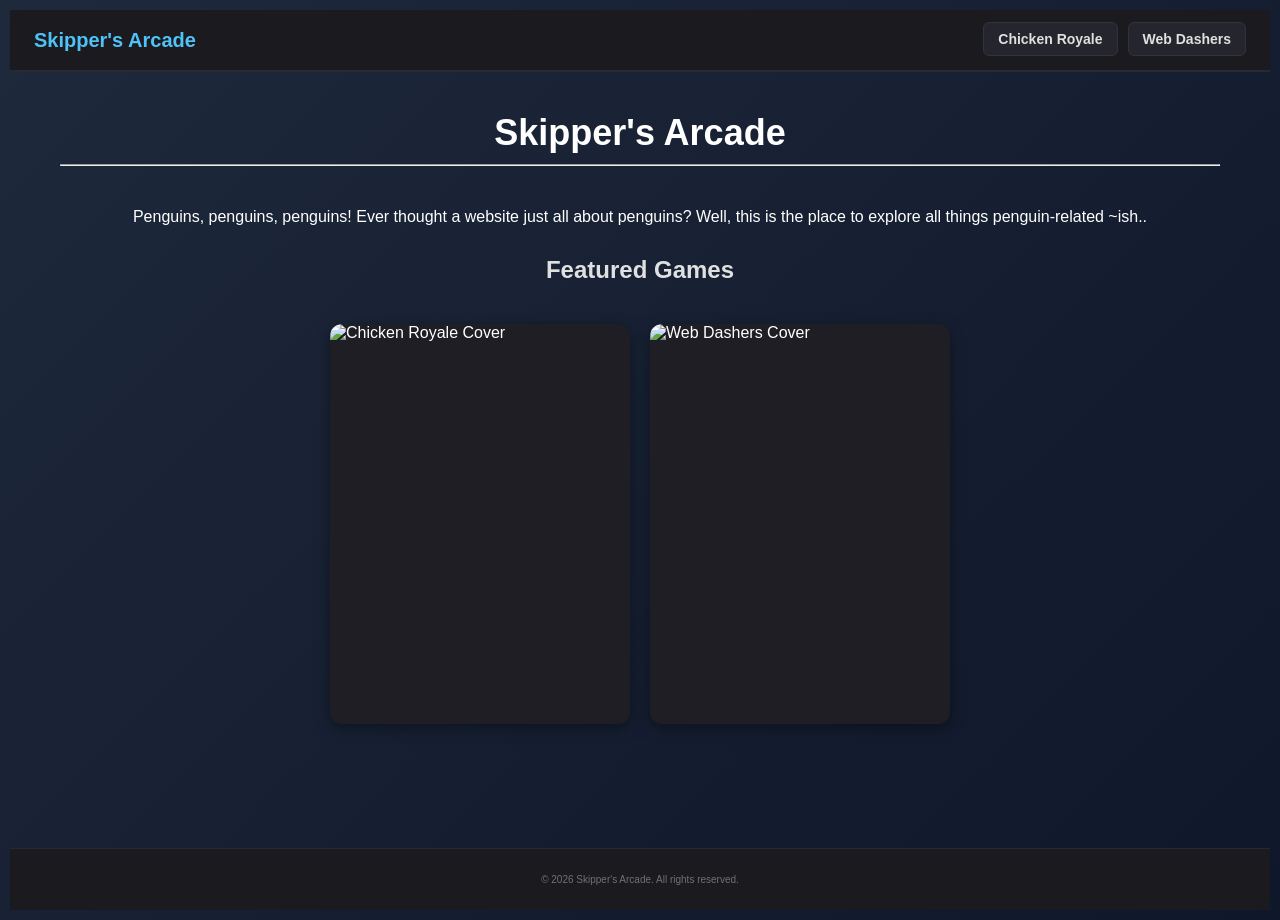
==== index.html @ 4d292603 "Initial arcade commit" ====
<!DOCTYPE html>
<html lang="en">
<head>
    <meta charset="UTF-8">
    <meta name="viewport" content="width=device-width, initial-scale=1.0">
    <title>Skipper's Arcade</title>
    <link rel="stylesheet" href="style.css">
    <style>
        /* Your CSS styling will go here later */
        body {
            background: linear-gradient(135deg, #1e293b, #0f172a);
            font-family: Arial, sans-serif, cursive;
            margin: 0;
            padding: 10px;
            color:white;
        }

    .Copyright {
        opacity: 0.8;
        text-align: center;
        font-size: 10px;
        display: block;
    }
    #anim{
         text-align: center;
        animation: rgbRainbow 6s linear infinite;
}
   .section-subtitle {
    text-align: center;
    font-size: 24px;
    margin-top: 20px;
}

.game-container {
    display: flex;
    justify-content: center;
    padding: 20px;
}

.game-card {
    position: relative;
    width: 300px;
    height: 400px;
    border-radius: 12px;
    overflow: hidden;
    box-shadow: 0 4px 15px rgba(0,0,0,0.4);
    cursor: pointer;
}

.game-image {
    width: 100%;
    height: 100%;
    object-fit: cover;
    display: block;
}

.game-overlay {
    position: absolute;
    top: 0;
    left: 0;
    width: 100%;
    height: 100%;
    /* Creates the black fade overlay from bottom to top */
    background: linear-gradient(to top, rgba(0, 0, 0, 0.95) 0%, rgba(0, 0, 0, 0) 100%);
    display: flex;
    align-items: flex-end; 
    padding: 20px;
    box-sizing: border-box;
    opacity: 0;
    transition: opacity 0.4s ease;
}

.game-title {
    color: #ffffff;
    font-size: 22px;
    margin: 0;
}

/* Fades the card overlay to black on hover */
.game-card:hover .game-overlay {
    opacity: 1;
}

@keyframes rgbRainbow {
  0%, 100% { color: rgb(255, 0, 0); }
  17% { color: rgb(255, 165, 0); }
  33% { color: rgb(255, 255, 0); }
  50% { color: rgb(0, 128, 0); }
  67% { color: rgb(0, 0, 255); }
  83% { color: rgb(75, 0, 130); }
 
    }
    /* Locks the size of the sidebar mini-cards */
.mini-card {
    position: relative;
    width: 100%;
    height: 110px; /* Change this number to make sidebar thumbnails taller or shorter */
    border-radius: 10px;
    overflow: hidden;
    border: 2px solid #2e2e38;
    cursor: pointer;
    background-color: #1e1e24;
    transition: all 0.25s ease;
}

/* Scales sidebar images properly */
.mini-game-image {
    width: 100%;
    height: 100%;
    object-fit: cover;
    object-position: center;
    display: block;
}
    /* Top Navigation Bar */
.arcade-navbar {
    background-color: #1a1a1f;
    padding: 12px 24px;
    display: flex;
    align-items: center;
    justify-content: space-between;
    border-bottom: 2px solid #292933;
    position: sticky;
    top: 0;
    z-index: 1000;
}

/* Website Logo / Home Link */
.nav-brand {
    color: #4fc3f7;
    font-size: 20px;
    font-weight: bold;
    text-decoration: none;
    white-space: nowrap;
    margin-right: 20px;
}

/* Container for the game links */
.nav-links {
    display: flex;
    gap: 10px;
    overflow-x: auto; /* Lets users scroll sideways if you add lots of games */
    padding-bottom: 2px;
}

/* Individual Game Buttons */
.nav-item {
    color: #e0e0e0;
    background-color: #25252d;
    text-decoration: none;
    font-size: 14px;
    font-weight: bold;
    padding: 8px 14px;
    border-radius: 6px;
    border: 1px solid #32323e;
    white-space: nowrap;
    transition: all 0.2s ease;
}

.nav-item:hover {
    background-color: #4fc3f7;
    color: #121214;
    border-color: #4fc3f7;
}

    </style>
</head>
<body>

    <!-- Header / Navigation Bar -->
    <header>
    <nav class="arcade-navbar">
        <a href="index.html" class="nav-brand">Skipper's Arcade</a>
        <div class="nav-links" id="navbar-games">
            <!-- JavaScript will automatically fill this with your games -->
        </div>
    </nav>
</header>


    <!-- Main Content Container -->
    <main>
    <section id="my-games">
        <h1 id="anim">Skipper's Arcade</h1>
         <hr>
            <br>
            <p style="text-align: center;">Penguins, penguins, penguins! Ever thought a website just all about penguins?
            Well, this is the place to explore all things penguin-related ~ish..
            </p>

        <h2>Featured Games</h2>

        <!-- This is the empty box that JavaScript will automatically fill up with games -->
        <div class="game-container" id="homepage-games-grid"></div>
    </section>
</main>

<!-- Place this script at the bottom of index.html, right before the closing </body> tag -->
    <!-- Load the shared master list first -->
<script src="games.js"></script>

<!-- Then build the homepage cards -->
<script>
    const homeGrid = document.getElementById('homepage-games-grid');
    
    if (homeGrid) {
        masterGamesList.forEach(game => {
            const gameLink = document.createElement('a');
            gameLink.href = `webdashers.html?game=${encodeURIComponent(game.url)}`;
            gameLink.style.textDecoration = "none";
            gameLink.style.color = "inherit";

            gameLink.innerHTML = `
                <div class="game-card">
                    <img src="${game.image}" alt="${game.name} Cover" class="game-image">
                    <div class="game-overlay">
                        <h3 class="game-title">${game.name}</h3>
                    </div>
                </div>
            `;
            homeGrid.appendChild(gameLink);
        });
    }
</script>


    <!-- Footer -->
    <footer>
        <p class="Copyright">&copy; 2026 Skipper's Arcade. All rights reserved.</p>
    </footer>

</body>
</html>
---- style.css ----
/* Base Page Setup */
body {
    font-family: Arial, sans-serif;
    background-color: #121214;
    color: #ffffff;
    margin: 0;
    padding: 0;
    display: flex;
    flex-direction: column;
    min-height: 100vh;
}

/* Rainbow Heading Animation */
#anim {
    text-align: center;
    font-size: 36px;
    margin: 20px 0 10px 0;
    animation: rgbRainbow 4s linear infinite;
}

@keyframes rgbRainbow {
    0% { color: #ff4fc3; }
    25% { color: #4fc3f7; }
    50% { color: #69f0ae; }
    75% { color: #ffd54f; }
    100% { color: #ff4fc3; }
}

/* Top Navigation Bar (Shared across both pages) */
.arcade-navbar {
    background-color: #1a1a1f;
    padding: 12px 24px;
    display: flex;
    align-items: center;
    justify-content: space-between;
    border-bottom: 2px solid #292933;
    position: sticky;
    top: 0;
    z-index: 1000;
}

.nav-brand {
    color: #4fc3f7;
    font-size: 20px;
    font-weight: bold;
    text-decoration: none;
    white-space: nowrap;
    margin-right: 20px;
}

.nav-links {
    display: flex;
    gap: 10px;
    overflow-x: auto;
    padding-bottom: 2px;
}

.nav-item {
    color: #e0e0e0;
    background-color: #25252d;
    text-decoration: none;
    font-size: 14px;
    font-weight: bold;
    padding: 8px 14px;
    border-radius: 6px;
    border: 1px solid #32323e;
    white-space: nowrap;
    transition: all 0.2s ease;
}

.nav-item:hover {
    background-color: #4fc3f7;
    color: #121214;
    border-color: #4fc3f7;
}

/* Homepage Layout & Game Cards (index.html) */
main {
    flex: 1;
    padding: 20px;
    max-width: 1200px;
    margin: 0 auto;
    width: 100%;
    box-sizing: border-box;
}

h2 {
    text-align: center;
    color: #e0e0e0;
    margin-top: 30px;
}

.game-container {
    display: flex;
    justify-content: center;
    gap: 20px;
    flex-wrap: wrap;
    padding: 20px;
}

.game-card {
    position: relative;
    width: 240px;
    height: 300px;
    border-radius: 12px;
    overflow: hidden;
    box-shadow: 0 4px 15px rgba(0, 0, 0, 0.4);
    cursor: pointer;
    background-color: #1e1e24;
    transition: transform 0.25s ease;
}

.game-card:hover {
    transform: scale(1.05);
}

.game-image {
    width: 100%;
    height: 100%;
    object-fit: cover;
    object-position: center;
    display: block;
}

.game-overlay {
    position: absolute;
    top: 0;
    left: 0;
    width: 100%;
    height: 100%;
    background: linear-gradient(to top, rgba(0, 0, 0, 0.95) 0%, rgba(0, 0, 0, 0) 100%);
    display: flex;
    align-items: flex-end;
    padding: 20px;
    box-sizing: border-box;
    opacity: 0;
    transition: opacity 0.35s ease;
}

.game-title {
    color: #ffffff;
    font-size: 22px;
    margin: 0;
    text-shadow: 0 2px 4px rgba(0, 0, 0, 0.6);
}

.game-card:hover .game-overlay {
    opacity: 1;
}

/* Arcade Game Player Layout (webdashers.html) */
.arcade-layout {
    display: flex;
    flex: 1;
    width: 100%;
    height: calc(100vh - 58px);
}

.sidebar {
    width: 250px;
    background-color: #16161a;
    padding: 20px;
    box-sizing: border-box;
    display: flex;
    flex-direction: column;
    gap: 15px;
    overflow-y: auto;
    border-right: 1px solid #25252b;
}

.sidebar.right {
    border-right: none;
    border-left: 1px solid #25252b;
}

.sidebar h3 {
    font-size: 14px;
    color: #777777;
    margin: 0 0 10px 0;
    text-transform: uppercase;
    letter-spacing: 1px;
}

.mini-card {
    position: relative;
    width: 100%;
    height: 100px;
    border-radius: 10px;
    overflow: hidden;
    border: 2px solid #2e2e38;
    cursor: pointer;
    background-color: #1e1e24;
    transition: all 0.25s ease;
}

.mini-card:hover {
    transform: scale(1.03);
    border-color: #4fc3f7;
    box-shadow: 0 4px 12px rgba(79, 195, 247, 0.2);
}

.mini-game-image {
    width: 100%;
    height: 100%;
    object-fit: cover;
    object-position: center;
    display: block;
}

.mini-overlay {
    position: absolute;
    bottom: 0;
    left: 0;
    width: 100%;
    background: linear-gradient(to top, rgba(0, 0, 0, 0.95) 0%, rgba(0, 0, 0, 0.4) 100%);
    padding: 8px 12px;
    box-sizing: border-box;
}

.mini-title {
    color: #ffffff;
    font-size: 13px;
    font-weight: bold;
    text-shadow: 0 1px 3px rgba(0, 0, 0, 0.8);
}

.game-stage {
    flex: 1;
    background-color: #0b0b0d;
    display: flex;
    flex-direction: column;
    align-items: center;
    justify-content: center;
    padding: 20px;
}

.game-frame-container {
    width: 100%;
    max-width: 950px;
    height: 600px;
    background-color: #1e1e24;
    border-radius: 12px;
    overflow: hidden;
    border: 2px solid #2f2f3b;
    box-shadow: 0 10px 30px rgba(0, 0, 0, 0.8);
    transition: all 0.3s ease;
}

.game-frame-container iframe {
    width: 100%;
    height: 100%;
    border: none;
}

.controls-panel {
    width: 100%;
    max-width: 950px;
    display: flex;
    gap: 10px;
    margin-top: 15px;
    justify-content: flex-end;
}

.control-btn {
    background-color: #1e1e24;
    color: #4fc3f7;
    border: 1px solid #2f2f3b;
    padding: 10px 18px;
    border-radius: 6px;
    cursor: pointer;
    font-weight: bold;
    font-size: 14px;
    transition: all 0.2s ease;
}

.control-btn:hover {
    background-color: #25252b;
    border-color: #4fc3f7;
    color: #ffffff;
}

/* Theater Mode Toggle Classes */
.hide-sidebar {
    display: none !important;
}

.theater-grow {
    max-width: 100% !important;
    height: 80vh !important;
}

/* Footer */
footer {
    background-color: #1a1a1f;
    text-align: center;
    padding: 15px;
    font-size: 14px;
    color: #888888;
    border-top: 1px solid #292933;
}
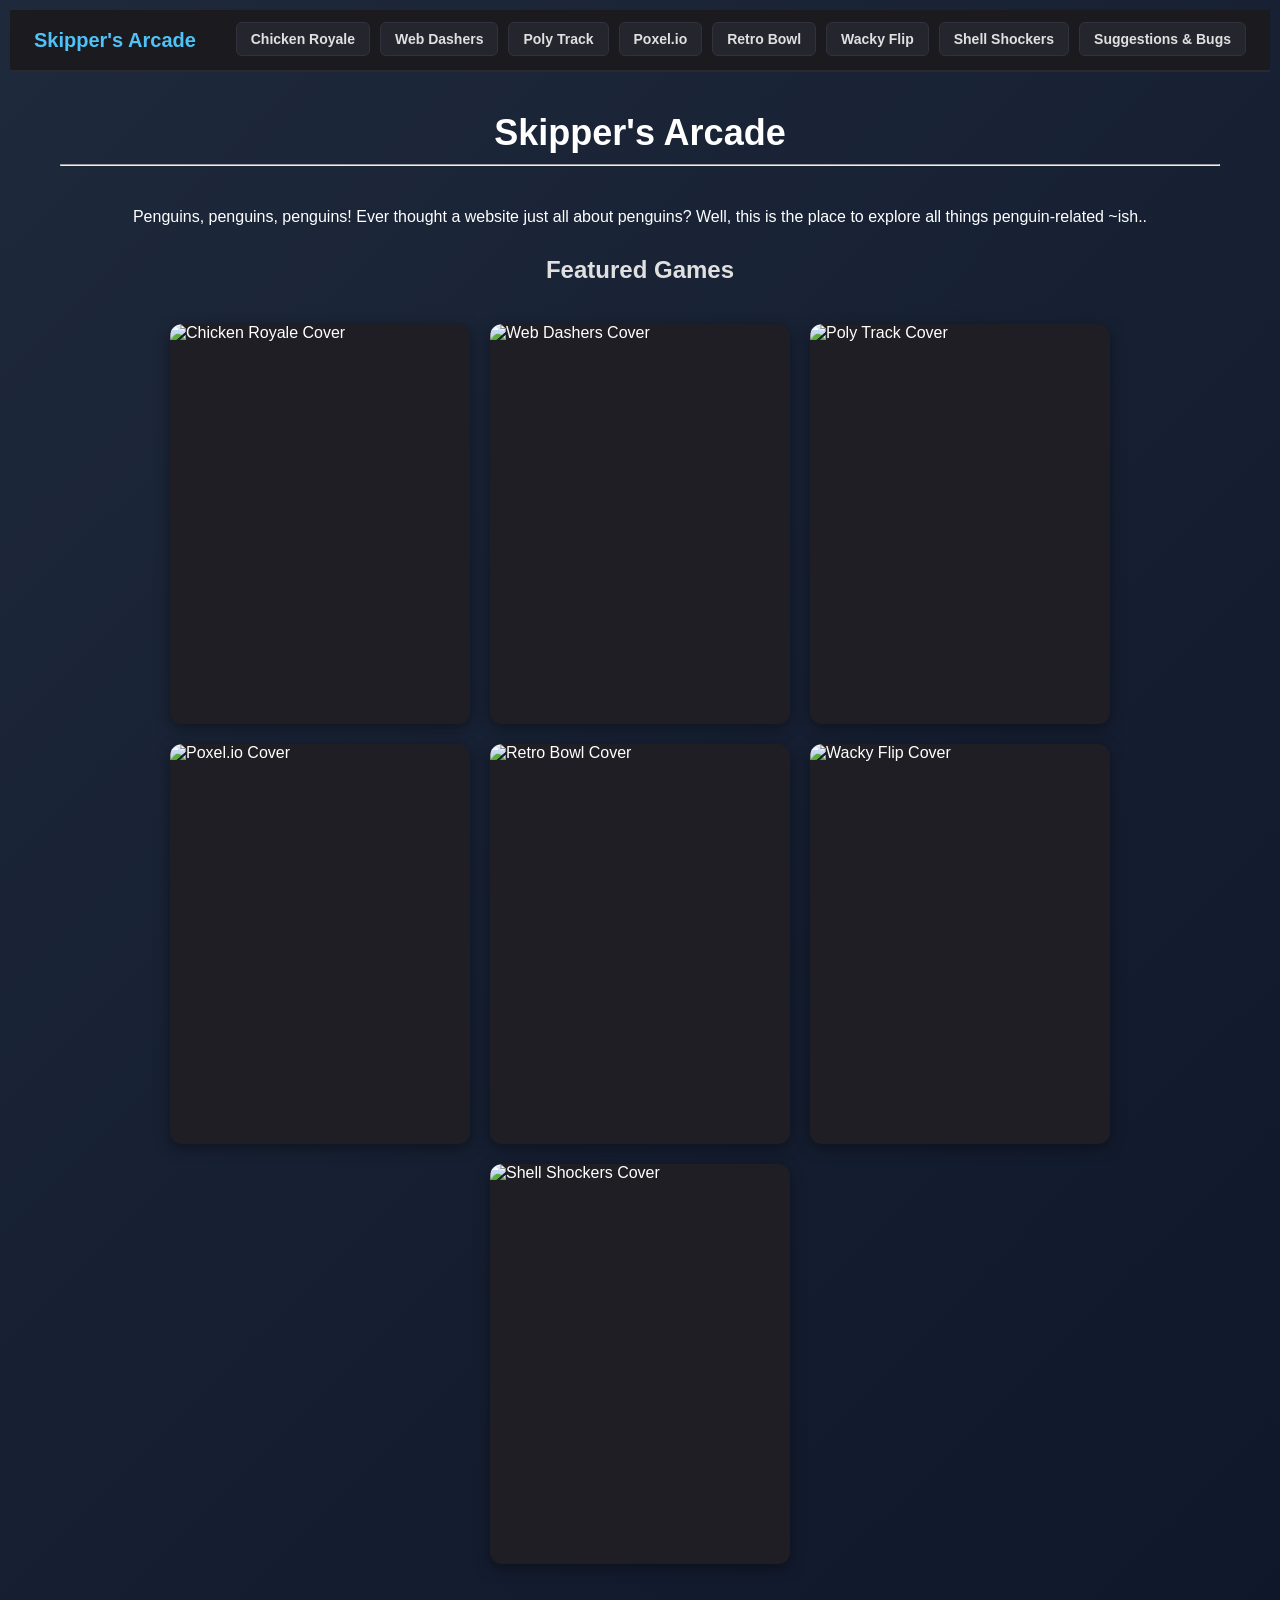
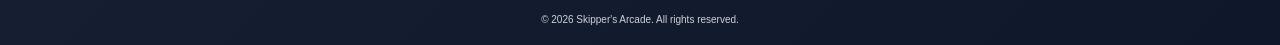
==== commit 897eb154: "Add favicon link to index.html" ====
--- a/index.html
+++ b/index.html
@@ -4,6 +4,7 @@
     <meta charset="UTF-8">
     <meta name="viewport" content="width=device-width, initial-scale=1.0">
     <title>Skipper's Arcade</title>
+    <link rel="icon" type="image/png" href="https://www.datocms-assets.com/129288/1734105343-homepage_header.png">
     <link rel="stylesheet" href="style.css">
     <style>
         /* Your CSS styling will go here later */
--- a/style.css
+++ b/style.css
@@ -27,6 +27,28 @@
 }
 
 /* Top Navigation Bar (Shared across both pages) */
+/* Back to Hub Button Styling */
+.back-btn {
+    color: #4fc3f7;
+    text-decoration: none; /* Removes the underline completely */
+    font-weight: bold;
+    font-size: 16px;
+    display: inline-flex;
+    align-items: center;
+    gap: 6px;
+    padding: 6px 12px;
+    border-radius: 6px;
+    transition: background-color 0.2s ease, color 0.2s ease;
+}
+
+.back-btn:hover,
+.back-btn:focus,
+.back-btn:active {
+    text-decoration: none; /* Keeps the underline hidden when hovered or clicked */
+    background-color: #25252d;
+    color: #ffffff;
+}
+
 .arcade-navbar {
     background-color: #1a1a1f;
     padding: 12px 24px;
@@ -153,19 +175,20 @@
     display: flex;
     flex: 1;
     width: 100%;
-    height: calc(100vh - 58px);
+    min-height: calc(100vh - 58px); /* Allows scrolling if content ever exceeds screen height */
 }
 
 .sidebar {
-    width: 250px;
+    width: 220px; /* Slightly narrower so the game gets more room on laptops */
     background-color: #16161a;
-    padding: 20px;
+    padding: 16px;
     box-sizing: border-box;
     display: flex;
     flex-direction: column;
-    gap: 15px;
+    gap: 12px;
     overflow-y: auto;
     border-right: 1px solid #25252b;
+    flex-shrink: 0;
 }
 
 .sidebar.right {
@@ -174,9 +197,9 @@
 }
 
 .sidebar h3 {
-    font-size: 14px;
+    font-size: 13px;
     color: #777777;
-    margin: 0 0 10px 0;
+    margin: 0 0 8px 0;
     text-transform: uppercase;
     letter-spacing: 1px;
 }
@@ -184,13 +207,14 @@
 .mini-card {
     position: relative;
     width: 100%;
-    height: 100px;
+    height: 90px;
     border-radius: 10px;
     overflow: hidden;
     border: 2px solid #2e2e38;
     cursor: pointer;
     background-color: #1e1e24;
     transition: all 0.25s ease;
+    flex-shrink: 0;
 }
 
 .mini-card:hover {
@@ -226,18 +250,23 @@
 
 .game-stage {
     flex: 1;
+    min-width: 0; /* Prevents flex items from overflowing horizontally */
     background-color: #0b0b0d;
     display: flex;
     flex-direction: column;
     align-items: center;
     justify-content: center;
-    padding: 20px;
-}
-
+    padding: 16px;
+    box-sizing: border-box;
+}
+
+/* Responsive Game Screen that scales with your window height */
 .game-frame-container {
     width: 100%;
     max-width: 950px;
-    height: 600px;
+    height: calc(100vh - 155px); /* Automatically leaves room for the navbar AND buttons below */
+    max-height: 600px;
+    min-height: 300px;
     background-color: #1e1e24;
     border-radius: 12px;
     overflow: hidden;
@@ -257,8 +286,9 @@
     max-width: 950px;
     display: flex;
     gap: 10px;
-    margin-top: 15px;
+    margin-top: 12px;
     justify-content: flex-end;
+    flex-shrink: 0; /* Keeps buttons from getting squished */
 }
 
 .control-btn {
@@ -286,15 +316,84 @@
 
 .theater-grow {
     max-width: 100% !important;
-    height: 80vh !important;
-}
-
-/* Footer */
-footer {
+    max-height: none !important;
+    height: calc(100vh - 145px) !important;
+}
+
+/* Mobile & Small Screen Stacking (under 850px wide) */
+@media (max-width: 850px) {
+    .arcade-layout {
+        flex-direction: column;
+        height: auto;
+    }
+
+    .game-stage {
+        order: -1; /* Keeps the game and buttons at the very top on narrow screens */
+        width: 100%;
+    }
+
+    .game-frame-container {
+        height: 55vh;
+        min-height: 280px;
+    }
+
+    .sidebar {
+        width: 100%;
+        border-right: none;
+        border-left: none;
+        border-top: 1px solid #25252b;
+        flex-direction: row;
+        overflow-x: auto;
+    }
+
+    .mini-card {
+        width: 160px;
+    }
+}
+
+
+/* Suggestions & Bug Fixes Page Styles */
+.feedback-section {
+    max-width: 650px;
+    margin: 0 auto;
+}
+
+.form-box, .changelog-box {
     background-color: #1a1a1f;
-    text-align: center;
-    padding: 15px;
+    border: 1px solid #292933;
+    border-radius: 12px;
+    padding: 24px;
+    margin-top: 20px;
+    display: flex;
+    flex-direction: column;
+    gap: 12px;
+}
+
+.form-input {
+    background-color: #121214;
+    color: #ffffff;
+    border: 1px solid #32323e;
+    border-radius: 6px;
+    padding: 10px 12px;
+    font-family: Arial, sans-serif;
     font-size: 14px;
-    color: #888888;
-    border-top: 1px solid #292933;
-}
+}
+
+.form-input:focus {
+    outline: none;
+    border-color: #4fc3f7;
+}
+
+.changelog-item {
+    background-color: #121214;
+    padding: 12px 16px;
+    border-radius: 8px;
+    border-left: 4px solid #4fc3f7;
+    font-size: 14px;
+    color: #e0e0e0;
+}
+
+.suggest-tab {
+    border-color: #4fc3f7;
+    color: #4fc3f7;
+}
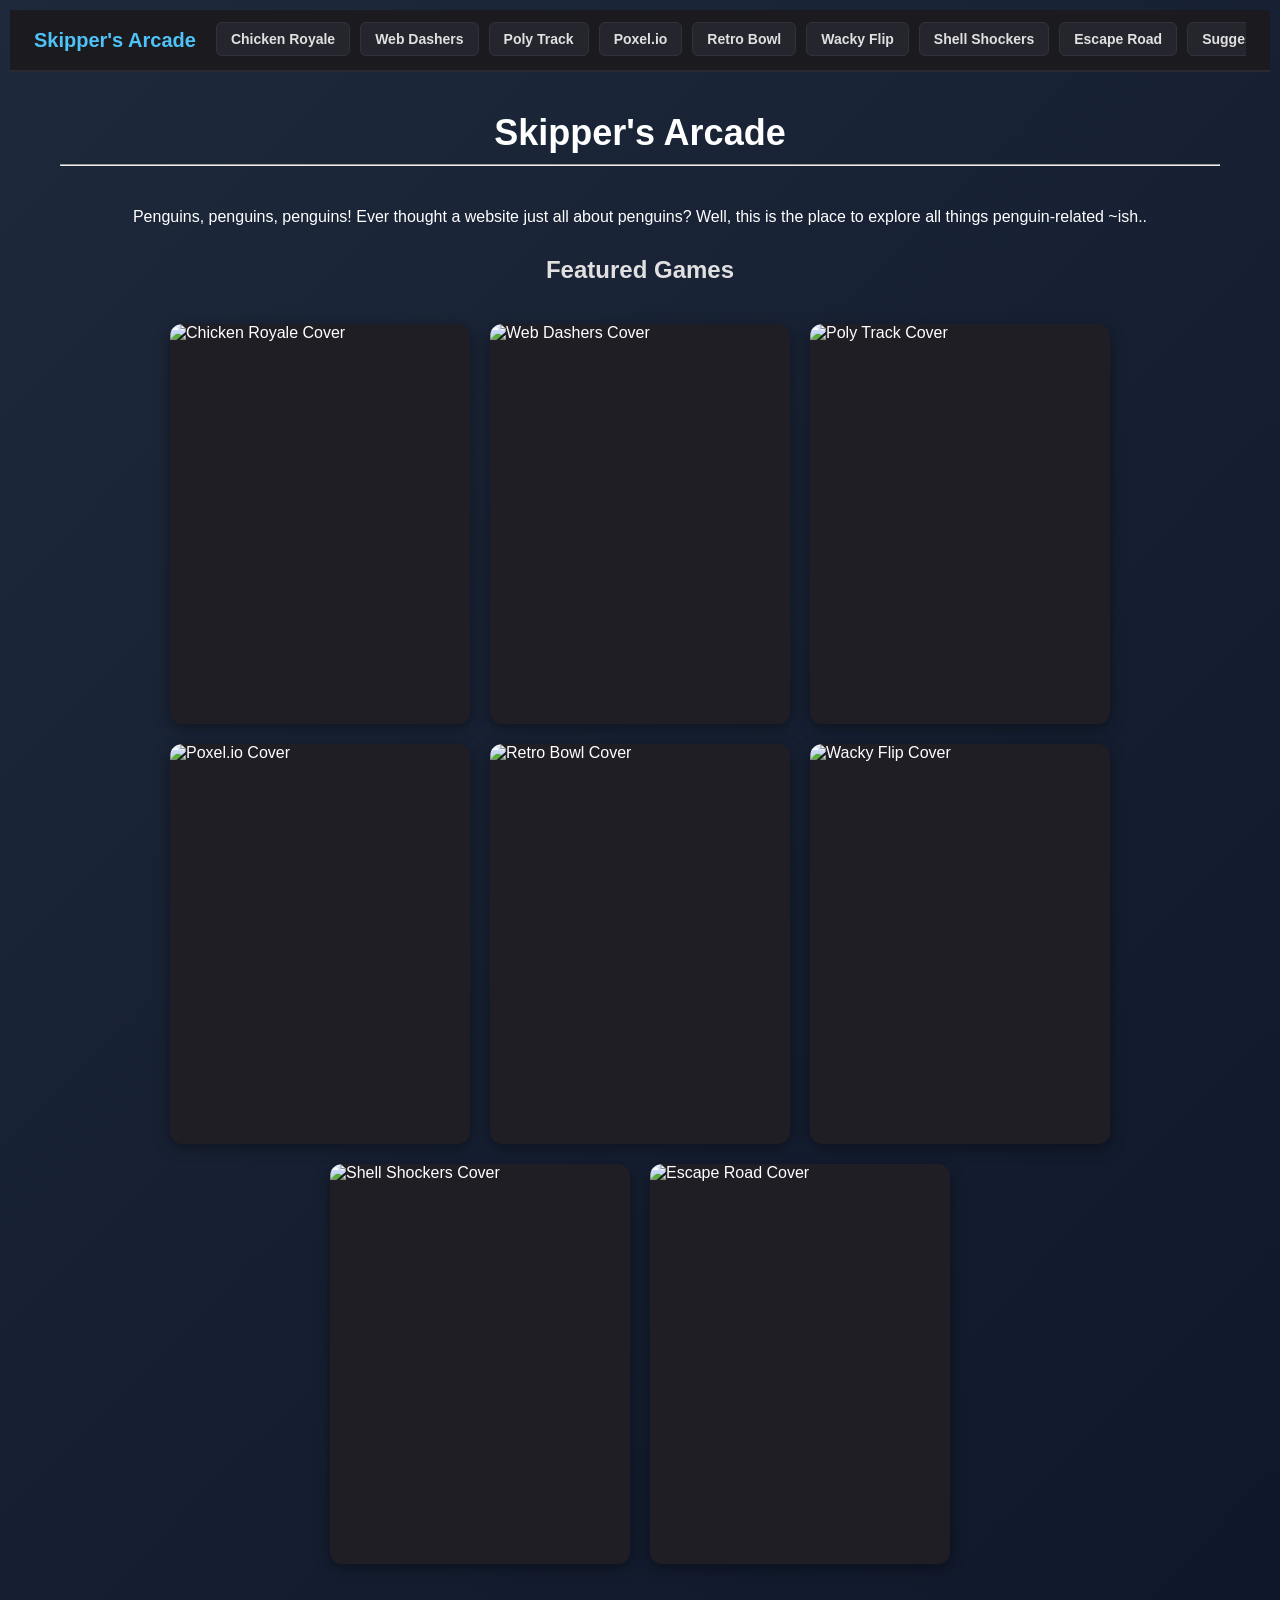
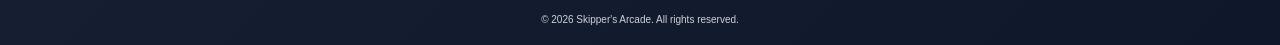
==== commit f036b6eb: "Update title and add Google site verification meta tag" ====
--- a/index.html
+++ b/index.html
@@ -1,9 +1,10 @@
 <!DOCTYPE html>
 <html lang="en">
 <head>
+   <meta name="google-site-verification" content="tuvLa3Nvu62x-f6_DLx0UEV7fUsyeKsJa5kX8QhL_WQ" />
     <meta charset="UTF-8">
     <meta name="viewport" content="width=device-width, initial-scale=1.0">
-    <title>Skipper's Arcade</title>
+    <title>Skippers Arcade - Official Site</title>
     <link rel="icon" type="image/png" href="https://www.datocms-assets.com/129288/1734105343-homepage_header.png">
     <link rel="stylesheet" href="style.css">
     <style>
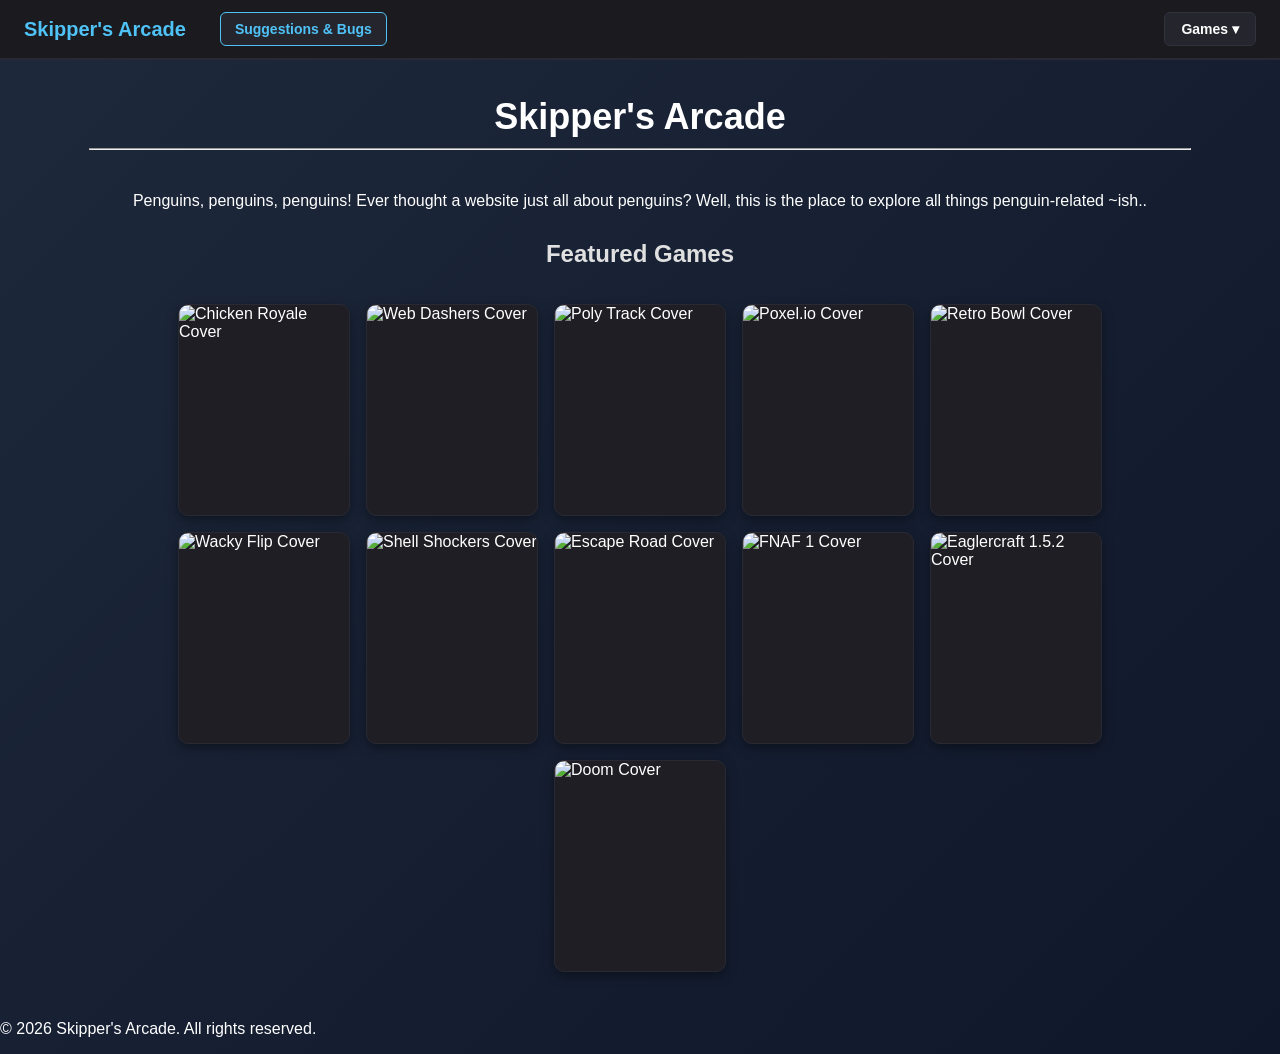
==== commit 3a1871a8: "Nov 13, 2026, 8:03 PM" ====
--- a/index.html
+++ b/index.html
@@ -7,164 +7,6 @@
     <title>Skippers Arcade - Official Site</title>
     <link rel="icon" type="image/png" href="https://www.datocms-assets.com/129288/1734105343-homepage_header.png">
     <link rel="stylesheet" href="style.css">
-    <style>
-        /* Your CSS styling will go here later */
-        body {
-            background: linear-gradient(135deg, #1e293b, #0f172a);
-            font-family: Arial, sans-serif, cursive;
-            margin: 0;
-            padding: 10px;
-            color:white;
-        }
-
-    .Copyright {
-        opacity: 0.8;
-        text-align: center;
-        font-size: 10px;
-        display: block;
-    }
-    #anim{
-         text-align: center;
-        animation: rgbRainbow 6s linear infinite;
-}
-   .section-subtitle {
-    text-align: center;
-    font-size: 24px;
-    margin-top: 20px;
-}
-
-.game-container {
-    display: flex;
-    justify-content: center;
-    padding: 20px;
-}
-
-.game-card {
-    position: relative;
-    width: 300px;
-    height: 400px;
-    border-radius: 12px;
-    overflow: hidden;
-    box-shadow: 0 4px 15px rgba(0,0,0,0.4);
-    cursor: pointer;
-}
-
-.game-image {
-    width: 100%;
-    height: 100%;
-    object-fit: cover;
-    display: block;
-}
-
-.game-overlay {
-    position: absolute;
-    top: 0;
-    left: 0;
-    width: 100%;
-    height: 100%;
-    /* Creates the black fade overlay from bottom to top */
-    background: linear-gradient(to top, rgba(0, 0, 0, 0.95) 0%, rgba(0, 0, 0, 0) 100%);
-    display: flex;
-    align-items: flex-end; 
-    padding: 20px;
-    box-sizing: border-box;
-    opacity: 0;
-    transition: opacity 0.4s ease;
-}
-
-.game-title {
-    color: #ffffff;
-    font-size: 22px;
-    margin: 0;
-}
-
-/* Fades the card overlay to black on hover */
-.game-card:hover .game-overlay {
-    opacity: 1;
-}
-
-@keyframes rgbRainbow {
-  0%, 100% { color: rgb(255, 0, 0); }
-  17% { color: rgb(255, 165, 0); }
-  33% { color: rgb(255, 255, 0); }
-  50% { color: rgb(0, 128, 0); }
-  67% { color: rgb(0, 0, 255); }
-  83% { color: rgb(75, 0, 130); }
- 
-    }
-    /* Locks the size of the sidebar mini-cards */
-.mini-card {
-    position: relative;
-    width: 100%;
-    height: 110px; /* Change this number to make sidebar thumbnails taller or shorter */
-    border-radius: 10px;
-    overflow: hidden;
-    border: 2px solid #2e2e38;
-    cursor: pointer;
-    background-color: #1e1e24;
-    transition: all 0.25s ease;
-}
-
-/* Scales sidebar images properly */
-.mini-game-image {
-    width: 100%;
-    height: 100%;
-    object-fit: cover;
-    object-position: center;
-    display: block;
-}
-    /* Top Navigation Bar */
-.arcade-navbar {
-    background-color: #1a1a1f;
-    padding: 12px 24px;
-    display: flex;
-    align-items: center;
-    justify-content: space-between;
-    border-bottom: 2px solid #292933;
-    position: sticky;
-    top: 0;
-    z-index: 1000;
-}
-
-/* Website Logo / Home Link */
-.nav-brand {
-    color: #4fc3f7;
-    font-size: 20px;
-    font-weight: bold;
-    text-decoration: none;
-    white-space: nowrap;
-    margin-right: 20px;
-}
-
-/* Container for the game links */
-.nav-links {
-    display: flex;
-    gap: 10px;
-    overflow-x: auto; /* Lets users scroll sideways if you add lots of games */
-    padding-bottom: 2px;
-}
-
-/* Individual Game Buttons */
-.nav-item {
-    color: #e0e0e0;
-    background-color: #25252d;
-    text-decoration: none;
-    font-size: 14px;
-    font-weight: bold;
-    padding: 8px 14px;
-    border-radius: 6px;
-    border: 1px solid #32323e;
-    white-space: nowrap;
-    transition: all 0.2s ease;
-}
-
-.nav-item:hover {
-    background-color: #4fc3f7;
-    color: #121214;
-    border-color: #4fc3f7;
-}
-
-    </style>
 </head>
 <body>
 
--- a/style.css
+++ b/style.css
@@ -1,7 +1,7 @@
 /* Base Page Setup */
 body {
     font-family: Arial, sans-serif;
-    background-color: #121214;
+    background: linear-gradient(135deg, #1e293b, #0f172a);
     color: #ffffff;
     margin: 0;
     padding: 0;
@@ -9,21 +9,23 @@
     flex-direction: column;
     min-height: 100vh;
 }
+
 
 /* Rainbow Heading Animation */
 #anim {
     text-align: center;
     font-size: 36px;
     margin: 20px 0 10px 0;
-    animation: rgbRainbow 4s linear infinite;
+    animation: rgbRainbow 6s linear infinite;
 }
 
 @keyframes rgbRainbow {
-    0% { color: #ff4fc3; }
-    25% { color: #4fc3f7; }
-    50% { color: #69f0ae; }
-    75% { color: #ffd54f; }
-    100% { color: #ff4fc3; }
+    0%, 100% { color: rgb(255, 0, 0); }
+    17% { color: rgb(255, 165, 0); }
+    33% { color: rgb(255, 255, 0); }
+    50% { color: rgb(0, 128, 0); }
+    67% { color: rgb(0, 0, 255); }
+    83% { color: rgb(75, 0, 130); }
 }
 
 /* Top Navigation Bar (Shared across both pages) */
@@ -70,12 +72,91 @@
     margin-right: 20px;
 }
 
-.nav-links {
-    display: flex;
-    gap: 10px;
-    overflow-x: auto;
-    padding-bottom: 2px;
-}
+/* Left Corner Group (Brand + Suggestions Tab) */
+.nav-left-group {
+    display: flex;
+    align-items: center;
+    gap: 14px;
+}
+
+/* Remove extra right margin on brand link since gap handles spacing */
+.nav-brand {
+    color: #4fc3f7;
+    font-size: 20px;
+    font-weight: bold;
+    text-decoration: none;
+    white-space: nowrap;
+}
+
+/* Right Side Dropdown Container */
+.games-dropdown {
+    position: relative;
+    display: inline-block;
+}
+
+/* "Games ▾" Button */
+.dropdown-trigger {
+    background-color: #25252d;
+    color: #ffffff;
+    border: 1px solid #32323e;
+    padding: 8px 16px;
+    border-radius: 6px;
+    font-size: 14px;
+    font-weight: bold;
+    cursor: pointer;
+    transition: all 0.2s ease;
+}
+
+.dropdown-trigger:hover {
+    background-color: #4fc3f7;
+    color: #121214;
+    border-color: #4fc3f7;
+}
+
+/* Multi-Column Dropdown Panel (3 games tall, expands leftwards) */
+.dropdown-columns {
+    display: none;
+    position: absolute;
+    right: 0; /* Anchors to the right edge so extra columns expand to the LEFT */
+    top: calc(100% + 8px);
+    background-color: #1a1a1f;
+    border: 1px solid #32323e;
+    border-radius: 10px;
+    padding: 12px;
+    box-shadow: 0 10px 25px rgba(0, 0, 0, 0.85);
+    z-index: 2000;
+
+    /* Stacks 3 items vertically, then creates new columns to the side */
+    grid-template-rows: repeat(3, auto);
+    grid-auto-flow: column;
+    grid-auto-columns: minmax(150px, auto);
+    gap: 8px;
+}
+
+/* Shows the grid when clicked or hovered */
+.dropdown-columns.show-menu,
+.games-dropdown:hover .dropdown-columns {
+    display: grid;
+}
+
+/* Individual Game Links inside the Dropdown */
+.dropdown-game-item {
+    color: #e0e0e0;
+    background-color: #25252d;
+    text-decoration: none;
+    font-size: 13px;
+    font-weight: bold;
+    padding: 8px 12px;
+    border-radius: 6px;
+    white-space: nowrap;
+    transition: all 0.2s ease;
+}
+
+.dropdown-game-item:hover {
+    background-color: #4fc3f7;
+    color: #121214;
+}
+
 
 .nav-item {
     color: #e0e0e0;
@@ -99,8 +180,8 @@
 /* Homepage Layout & Game Cards (index.html) */
 main {
     flex: 1;
-    padding: 20px;
-    max-width: 1200px;
+    padding: 16px 24px;
+    max-width: 1150px; /* Keeps the grid neatly centered with space on the left and right edges */
     margin: 0 auto;
     width: 100%;
     box-sizing: border-box;
@@ -115,27 +196,29 @@
 .game-container {
     display: flex;
     justify-content: center;
-    gap: 20px;
+    gap: 16px; /* Tighter, even spacing between cards */
     flex-wrap: wrap;
-    padding: 20px;
-}
+    padding: 16px 0;
+}
+
 
 .game-card {
     position: relative;
-    width: 240px;
-    height: 300px;
-    border-radius: 12px;
+    width: 170px;  /* Compact width (down from 240px) */
+    height: 210px; /* Compact height (down from 300px) */
+    border-radius: 10px;
     overflow: hidden;
-    box-shadow: 0 4px 15px rgba(0, 0, 0, 0.4);
+    box-shadow: 0 4px 12px rgba(0, 0, 0, 0.4);
     cursor: pointer;
     background-color: #1e1e24;
-    transition: transform 0.25s ease;
+    border: 1px solid #292933;
+    transition: transform 0.2s ease, border-color 0.2s ease;
 }
 
 .game-card:hover {
     transform: scale(1.05);
-}
-
+    border-color: #4fc3f7;
+}
 .game-image {
     width: 100%;
     height: 100%;
@@ -153,15 +236,15 @@
     background: linear-gradient(to top, rgba(0, 0, 0, 0.95) 0%, rgba(0, 0, 0, 0) 100%);
     display: flex;
     align-items: flex-end;
-    padding: 20px;
+    padding: 14px; /* Adjusted padding for smaller card size */
     box-sizing: border-box;
     opacity: 0;
-    transition: opacity 0.35s ease;
+    transition: opacity 0.3s ease;
 }
 
 .game-title {
     color: #ffffff;
-    font-size: 22px;
+    font-size: 16px; /* Scaled down from 22px so long game names fit cleanly */
     margin: 0;
     text-shadow: 0 2px 4px rgba(0, 0, 0, 0.6);
 }
@@ -173,20 +256,29 @@
 /* Arcade Game Player Layout (webdashers.html) */
 .arcade-layout {
     display: flex;
-    flex: 1;
-    width: 100%;
-    min-height: calc(100vh - 58px); /* Allows scrolling if content ever exceeds screen height */
-}
-
+    width: 100%;
+    height: calc(100vh - 58px); /* Fits the exact remaining screen below the navbar */
+    overflow: hidden; /* Prevents the main page from scrolling down */
+}
+
+/* Invisible Left Spacer (Matches the right sidebar width so the center stage stays centered) */
+.left-spacer {
+    width: 220px;
+    flex-shrink: 0;
+    
+}
+
+/* Right Sidebar with independent scrolling */
 .sidebar {
-    width: 220px; /* Slightly narrower so the game gets more room on laptops */
+    width: 220px;
+    height: 100%; /* Matches the locked layout height */
     background-color: #16161a;
     padding: 16px;
     box-sizing: border-box;
     display: flex;
     flex-direction: column;
     gap: 12px;
-    overflow-y: auto;
+    overflow-y: auto; /* Adds a dedicated scrollbar just for the game list */
     border-right: 1px solid #25252b;
     flex-shrink: 0;
 }
@@ -248,15 +340,17 @@
     text-shadow: 0 1px 3px rgba(0, 0, 0, 0.8);
 }
 
+/* Moves the active game higher up toward the top */
 .game-stage {
     flex: 1;
-    min-width: 0; /* Prevents flex items from overflowing horizontally */
+    min-width: 0;
+    height: 100%;
     background-color: #0b0b0d;
     display: flex;
     flex-direction: column;
     align-items: center;
-    justify-content: center;
-    padding: 16px;
+    justify-content: flex-start; /* Aligns the game near the top instead of vertical center */
+    padding: 12px 16px 16px 16px; /* Small top gap so it sits high and clean */
     box-sizing: border-box;
 }
 
@@ -336,7 +430,9 @@
         height: 55vh;
         min-height: 280px;
     }
-
+    .left-spacer {
+        display: none;
+    }
     .sidebar {
         width: 100%;
         border-right: none;
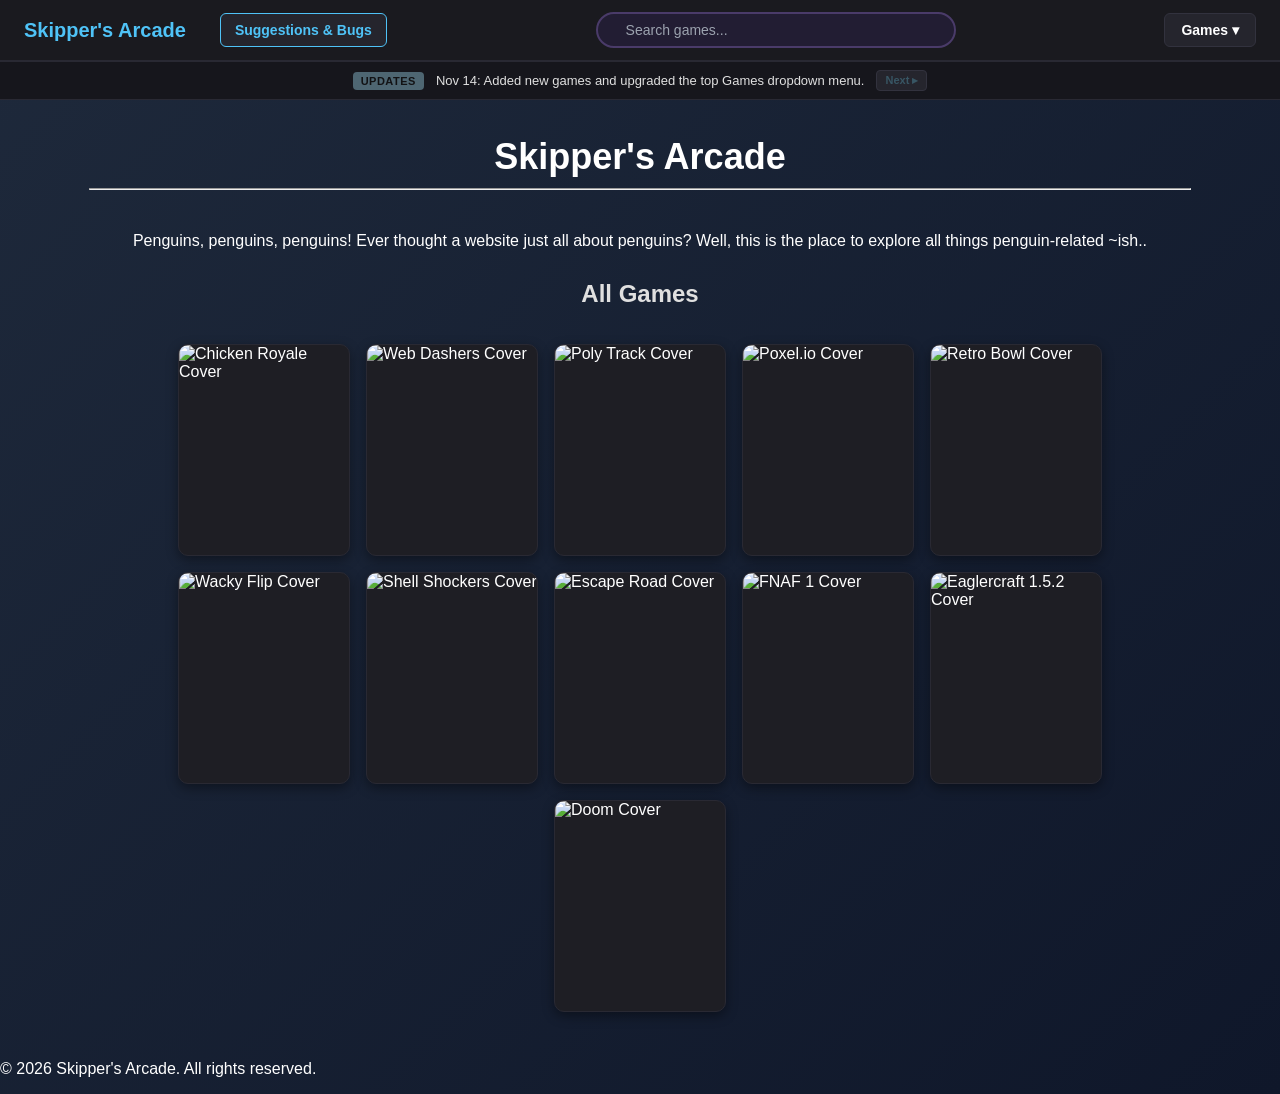
==== commit e499e229: "Nov 14, 2026, 12:03 PM" ====
--- a/index.html
+++ b/index.html
@@ -31,7 +31,7 @@
             Well, this is the place to explore all things penguin-related ~ish..
             </p>
 
-        <h2>Featured Games</h2>
+        <h2>All Games</h2>
 
         <!-- This is the empty box that JavaScript will automatically fill up with games -->
         <div class="game-container" id="homepage-games-grid"></div>
--- a/style.css
+++ b/style.css
@@ -493,3 +493,176 @@
     border-color: #4fc3f7;
     color: #4fc3f7;
 }
+
+/* Easy Updates Bar Styling */
+.updates-bar {
+    background-color: #16161c;
+    border-bottom: 1px solid #292933;
+    padding: 8px 20px;
+    display: flex;
+    align-items: center;
+    justify-content: center;
+    gap: 12px;
+    font-size: 13px;
+    color: #e0e0e0;
+}
+
+.update-badge {
+    background-color: #4e6672;
+    color: #121214;
+    font-weight: bold;
+    font-size: 11px;
+    padding: 3px 8px;
+    border-radius: 4px;
+    letter-spacing: 0.5px;
+    white-space: nowrap;
+}
+
+.update-text {
+    white-space: nowrap;
+    overflow: hidden;
+    text-overflow: ellipsis;
+}
+
+.update-next-btn {
+    background-color: #25252d;
+    color: #385664;
+    border: 1px solid #32323e;
+    border-radius: 4px;
+    padding: 3px 8px;
+    font-size: 11px;
+    font-weight: bold;
+    cursor: pointer;
+    white-space: nowrap;
+    transition: all 0.2s ease;
+}
+
+.update-next-btn:hover {
+    background-color: #334a55;
+    color: #121214;
+}
+/* Lines 544 and lines 668 is all for the search bar and its popup */
+/* Pill Search Bar & Floating 3-Column Results Popup */
+.nav-search-wrapper {
+    position: relative;
+    flex: 1;
+    max-width: 360px;
+    margin: 0 16px;
+}
+
+.nav-search-pill {
+    display: flex;
+    align-items: center;
+    gap: 10px;
+    background-color: #221d33;
+    border: 2px solid #4a3b69;
+    border-radius: 999px;
+    padding: 7px 16px;
+    transition: border-color 0.2s ease, box-shadow 0.2s ease;
+}
+
+.nav-search-pill:focus-within {
+    border-color: #a855f7;
+    box-shadow: 0 0 12px rgba(168, 85, 247, 0.35);
+}
+
+.search-icon {
+    font-size: 14px;
+    opacity: 0.75;
+}
+
+#arcade-live-search {
+    width: 100%;
+    background: transparent;
+    border: none;
+    color: #ffffff;
+    font-size: 14px;
+    outline: none;
+}
+
+#arcade-live-search::placeholder {
+    color: #9ca3af;
+}
+
+/* Floating Dark Card Below Search Bar */
+.search-results-popup {
+    display: none;
+    position: absolute;
+    top: calc(100% + 10px);
+    left: 50%;
+    transform: translateX(-50%);
+    width: 340px;
+    background-color: #191526;
+    border: 1px solid #352c4d;
+    border-radius: 18px;
+    padding: 16px;
+    box-shadow: 0 14px 35px rgba(0, 0, 0, 0.85);
+    z-index: 3000;
+}
+
+.search-results-popup.active {
+    display: block;
+}
+
+/* 3-Column Thumbnail Grid inside Popup */
+.search-grid {
+    display: grid;
+    grid-template-columns: repeat(3, 1fr);
+    gap: 12px;
+}
+
+.popup-game-card {
+    display: flex;
+    flex-direction: column;
+    text-decoration: none;
+    color: #e5e7eb;
+    transition: transform 0.15s ease;
+}
+
+.popup-game-card:hover {
+    transform: scale(1.05);
+    color: #ffffff;
+}
+
+.popup-thumb {
+    width: 100%;
+    aspect-ratio: 1 / 1;
+    object-fit: cover;
+    border-radius: 14px;
+    background-color: #262038;
+    border: 1px solid #352c4d;
+    margin-bottom: 6px;
+}
+
+.popup-title {
+    font-size: 12px;
+    font-weight: 600;
+    white-space: nowrap;
+    overflow: hidden;
+    text-overflow: ellipsis;
+}
+
+.no-search-hits {
+    grid-column: 1 / -1;
+    text-align: center;
+    color: #9ca3af;
+    font-size: 13px;
+    padding: 12px 0;
+}
+
+/* "See all results ->" Footer Link */
+.search-see-all {
+    margin-top: 14px;
+    padding-top: 10px;
+    border-top: 1px solid #2b2340;
+    text-align: center;
+    font-size: 13px;
+    font-weight: bold;
+    color: #e5e7eb;
+    cursor: pointer;
+    transition: color 0.15s ease;
+}
+
+.search-see-all:hover {
+    color: #a855f7;
+}
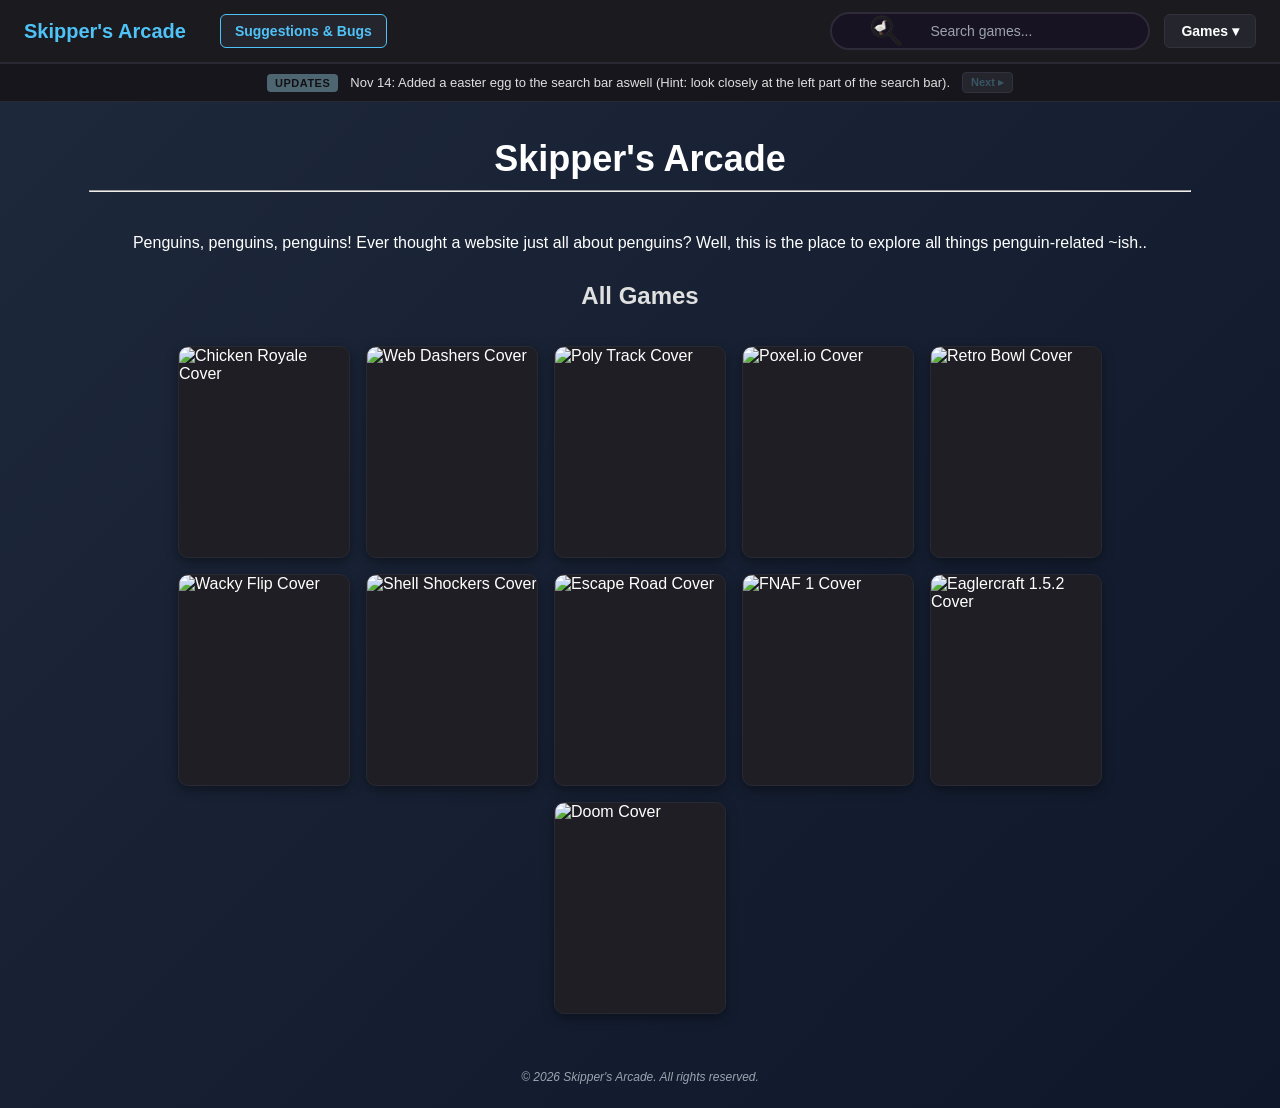
==== commit d1f5aa49: "Nov 14, 2026, 1:44 PM" ====
--- a/index.html
+++ b/index.html
@@ -69,7 +69,7 @@
 
     <!-- Footer -->
     <footer>
-        <p class="Copyright">&copy; 2026 Skipper's Arcade. All rights reserved.</p>
+        <p class="copyright">&copy; 2026 Skipper's Arcade. All rights reserved.</p>
     </footer>
 
 </body>
--- a/style.css
+++ b/style.css
@@ -545,19 +545,21 @@
 /* Pill Search Bar & Floating 3-Column Results Popup */
 .nav-search-wrapper {
     position: relative;
-    flex: 1;
-    max-width: 360px;
-    margin: 0 16px;
+    width: 100%;
+    max-width: 320px; /* Keeps the pill compact on the right */
+    margin: 0 14px 0 auto; /* Pushes the entire search bar to the right side */
 }
 
 .nav-search-pill {
     display: flex;
     align-items: center;
-    gap: 10px;
-    background-color: #221d33;
-    border: 2px solid #4a3b69;
+    gap: -2px; /* Closer, cleaner gap between the icon and text */
+    height: 38px;
+    box-sizing: border-box;
+    background-color: #171322;
+    border: 2px solid #2f2a38;
     border-radius: 999px;
-    padding: 7px 16px;
+    padding: 0 14px 0 8px; /* Tighter left padding so the circle hugs the left curve of the pill */
     transition: border-color 0.2s ease, box-shadow 0.2s ease;
 }
 
@@ -566,10 +568,16 @@
     box-shadow: 0 0 12px rgba(168, 85, 247, 0.35);
 }
 
-.search-icon {
-    font-size: 14px;
-    opacity: 0.75;
-}
+.search-icon-img {
+    width: 80px;
+    height: 80px;
+    border-radius: 60%; /* Turns the image box into a true circle */
+    object-fit: cover; /* Fills the circle evenly without stretching or distorting the chicken */
+    object-position: center; /* Keeps the chicken dead-center inside the circle */
+    padding: 2px; /* Keeps the handle from touching the edge of the circle */
+    flex-shrink: 0;
+}
+
 
 #arcade-live-search {
     width: 100%;
@@ -577,6 +585,7 @@
     border: none;
     color: #ffffff;
     font-size: 14px;
+    padding-left: 6px; /* Nudges "Search games..." to the right without moving the icon */
     outline: none;
 }
 
@@ -666,3 +675,11 @@
 .search-see-all:hover {
     color: #a855f7;
 }
+
+.copyright{
+    text-align: center;
+    font-size: 12px;
+    color: #9ca3af;
+    padding: 12px 0;
+    font-style: italic;
+}
